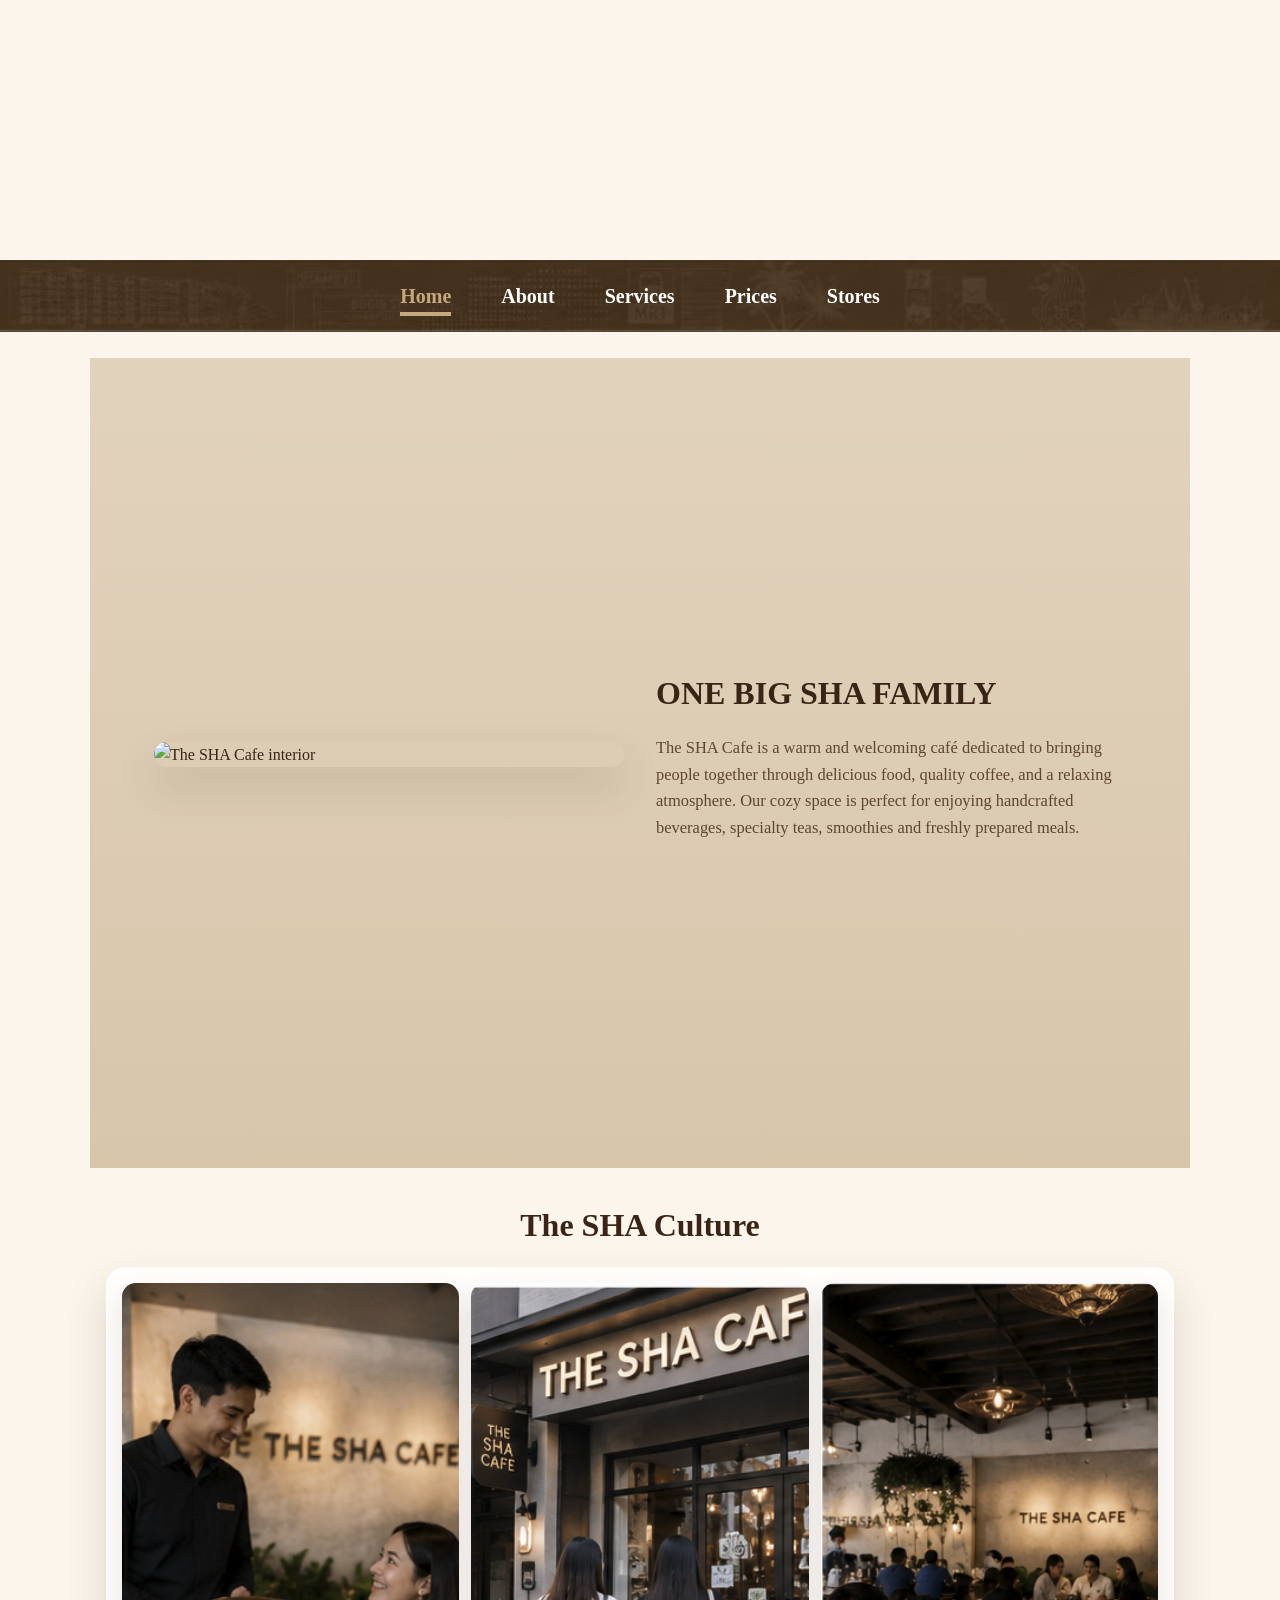
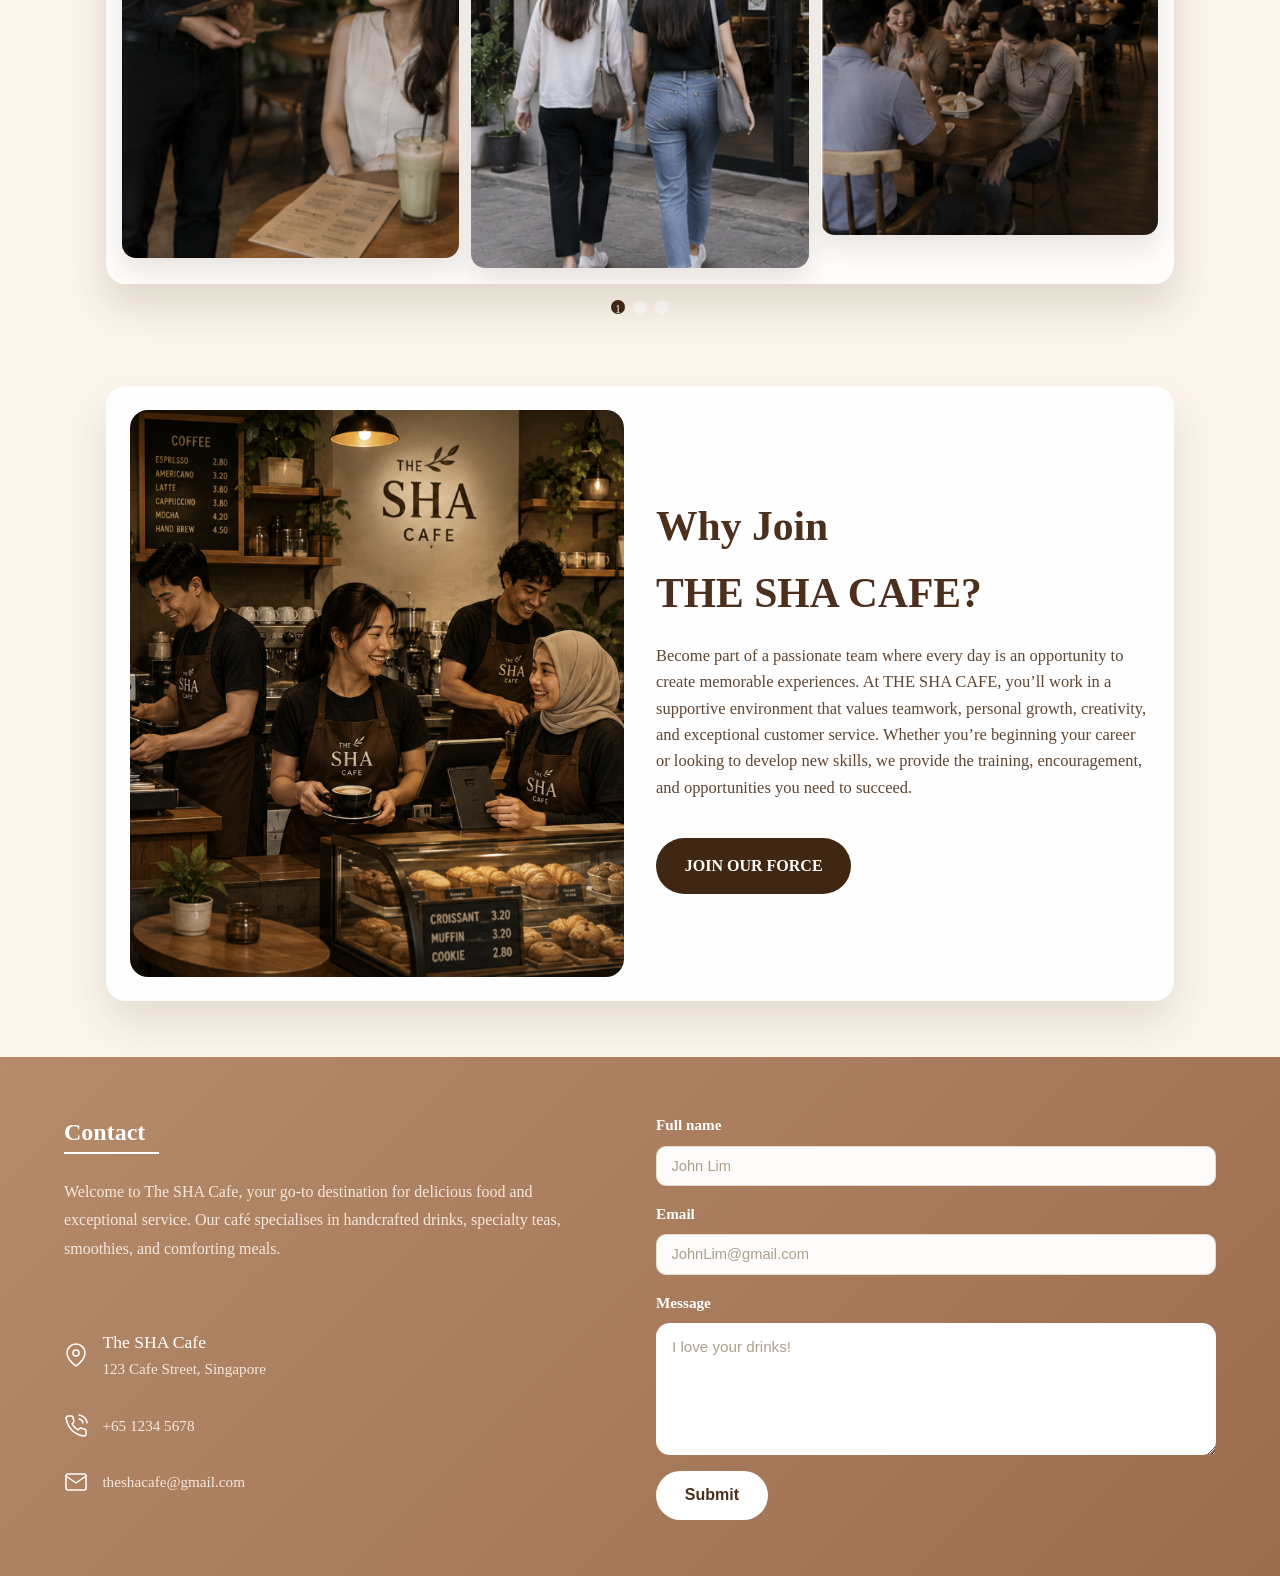
==== index.html @ d0bc81d5 "Add files via upload" ====
<!--AUTHOR: PULAVARTHI ABHIJEET VARDHAN-->
<!--ADMIN NO: 261509L-->
<!-- ALL IMAGES AND SVGS WERE DONE BY AI-->
<!DOCTYPE html>
<html lang="en">
<head>
    <meta charset="UTF-8">
    <meta name="viewport" content="width=device-width, initial-scale=1.0">
    <title>THE SHA CAFE</title>
    <link rel="stylesheet" href="css files/global.css">
    <link rel="stylesheet" href="css files/index.css">
</head>
<body>
    <!-- Opening logo animation screen -->
  <section class="logointro" aria-hidden="true">
    <div class="logowrap">
      <img
        class="logo"
        src="images/sha-cafe-logo.png"
        alt="The SHA Café logo"
      />
      <div class="shine"></div>
      <p class="welcometext">Welcome to SHA Café</p>
    </div>
  </section>
  <!-- websites content -->
    <header class="hero-header">
        <img src="images/Transparent.png" alt="The Sha Cafe Logo" style="display: block; margin: 0 auto; width: 200px; height: 200px;">
    </header>
    <nav class="navbar">
        <ul class="navlink">
            <li><a href="index.html" class="active">Home</a></li>
            <li><a href="aboutus.html">About</a></li>
            <li><a href="services.html">Services</a></li>
            <li><a href="prices.html">Prices</a></li>
            <li><a href="stores.html">Stores</a></li>
        </ul>
    </nav>
    <br>
    <main>
        <section class="hero" id="home">
            <div class="heroimage">
                <img src="images/THS SHA CAFE.png" alt="The SHA Cafe interior">
            </div>
            <div class="herotext">
                <h2>ONE BIG SHA FAMILY</h2>
                <p>
                    The SHA Cafe is a warm and welcoming café dedicated to bringing people together through delicious food, quality coffee, and a relaxing atmosphere. Our cozy space is perfect for enjoying handcrafted beverages, specialty teas, smoothies and freshly prepared meals.
                </p>
            </div>
        </section>

        <section id="culture">
            <h2 class="section-title">The SHA Culture</h2>
            <div class="carousel">
                <input type="radio" id="slide1" name="carousel" checked>
                <input type="radio" id="slide2" name="carousel">
                <input type="radio" id="slide3" name="carousel">

                <div class="carousel-inner">
                    <div class="slides">
                        <div class="slide slide1">
                            <img src="images/Screenshot 2026-06-22 172841.png" alt="Culture image 1">
                            <img src="images/Screenshot 2026-06-22 170516.png" alt="Culture image 2">
                            <img src="images/Screenshot 2026-06-22 170541.png" alt="Culture image 3">
                        </div>
                        <div class="slide slide2">
                            <img src="images/Screenshot 2026-06-22 170557.png" alt="Culture image 4">
                            <img src="images/Screenshot 2026-06-22 170612.png" alt="Culture image 5">
                            <img src="images/Screenshot 2026-06-22 170637.png" alt="Culture image 6">
                        </div>
                        <div class="slide slide3">
                            <img src="images/Screenshot 2026-06-22 172850.png" alt="Culture image 7">
                            <img src="images/Screenshot 2026-06-22 172712.png" alt="Culture image 8">
                            <img src="images/Screenshot 2026-06-22 172802.png" alt="Culture image 9">
                        </div>
                    </div>
                </div>
                <div class="carouselcontrols">
                    <label for="slide1">1</label>
                    <label for="slide2">2</label>
                    <label for="slide3">3</label>
                </div>
            </div>
        </section>

        <section class="join-section">
            <div class="join-container">
                <div class="join-image">
                    <img src="images/carrer form photo.png" alt="Join our team at The SHA Cafe">
                </div>
                <div class="join-content">
                    <h2>Why Join<br>THE SHA CAFE?</h2>
                    <p>
                        Become part of a passionate team where every day is an opportunity to create memorable experiences. At THE SHA CAFE, you’ll work in a supportive environment that values teamwork, personal growth, creativity, and exceptional customer service. Whether you’re beginning your career or looking to develop new skills, we provide the training, encouragement, and opportunities you need to succeed.
                    </p>
                    <a class="join-btn" href="joinourforce.html">JOIN OUR FORCE</a>
                </div>
            </div>
        </section>

        <footer class="contactFooter" id="contact">
            <div class="contactLeft">
                <h2 class="contactTitle">Contact</h2>
                <div class="contactTitleLine"></div>
                <p class="contactDescription">
                    Welcome to The SHA Cafe, your go-to destination for delicious food and exceptional service. Our café specialises in handcrafted drinks, specialty teas, smoothies, and comforting meals.
                </p>
                <div class="contactInfo">
                    <div class="contactInfoItem">
                        <svg class="contactIcon" viewBox="0 0 24 24" fill="none" stroke="currentColor" stroke-width="1.5" stroke-linecap="round" stroke-linejoin="round">
                            <path d="M21 10c0 7-9 13-9 13s-9-6-9-13a9 9 0 0 1 18 0z"/>
                            <circle cx="12" cy="10" r="3"/>
                        </svg>
                        <div>
                            <span class="contactName">The SHA Cafe</span><br>
                            <span class="contactSub">123 Cafe Street, Singapore</span>
                        </div>
                    </div>
                    <div class="contactInfoItem">
                        <svg class="contactIcon" viewBox="0 0 24 24" fill="none" stroke="currentColor" stroke-width="1.5" stroke-linecap="round" stroke-linejoin="round">
                            <path d="M15.05 5A5 5 0 0 1 19 8.95M15.05 1A9 9 0 0 1 23 8.94m-1 7.98v3a2 2 0 0 1-2.18 2 19.79 19.79 0 0 1-8.63-3.07 19.5 19.5 0 0 1-6-6 19.79 19.79 0 0 1-3.07-8.67A2 2 0 0 1 4.11 2h3a2 2 0 0 1 2 1.72 12.84 12.84 0 0 0 .7 2.81 2 2 0 0 1-.45 2.11L8.09 9.91a16 16 0 0 0 6 6l1.27-1.27a2 2 0 0 1 2.11-.45 12.84 12.84 0 0 0 2.81.7A2 2 0 0 1 22 16.92z"/>
                        </svg>
                        <span class="contactPhone">+65 1234 5678</span>
                    </div>
                    <div class="contactInfoItem">
                        <svg class="contactIcon" viewBox="0 0 24 24" fill="none" stroke="currentColor" stroke-width="1.5" stroke-linecap="round" stroke-linejoin="round">
                            <path d="M4 4h16a2 2 0 0 1 2 2v12a2 2 0 0 1-2 2H4a2 2 0 0 1-2-2V6a2 2 0 0 1 2-2z"/>
                            <polyline points="22,6 12,13 2,6"/>
                        </svg>
                        <span class="contactSub">theshacafe@gmail.com</span>
                    </div>
                </div>
            </div>

            <div class="contactRight">
                <form id="contactForm" action="thankyou.html">
                    <div class="formGroup">
                        <label for="full-name">Full name</label>
                        <input type="text" id="full-name" name="full-name" placeholder="John Lim" required>
                    </div>
                    <div class="formGroup">
                        <label for="email">Email</label>
                        <input type="email" id="email" name="email" placeholder="JohnLim@gmail.com" required>
                    </div>
                    <div class="formGroup">
                        <label for="message">Message</label>
                        <textarea id="message" name="message" rows="6" placeholder="I love your drinks!" required></textarea>
                    </div>
                    <button class="submitBtn" type="submit">Submit</button>
                </form>
            </div>
        </footer>
    </main>
</body>
</html>
---- css files/global.css ----
/* CSS for the header section seen at the top of the page */

*.hero-header {
    background-image: url('../images/sha-cafe-banner.png')!important;
    background-size: cover !important;
    background-position: center !important;
    background-repeat: no-repeat !important;
    padding: 60px 20px !important;
    display: flex !important;
    flex-direction: column !important;
    align-items: center !important;
    text-align: center !important;
    margin-bottom: 0px !important;
    padding-bottom: 0px !important;
}

/* CSS for navigation bar and animations. Animations and navbar from https://www.youtube.com/watch?v=5jWQVhJxU7c*/

.navbar {   
    background-color: var(--brown-dark);
    background-image: url("../images/navbar-banner.png") !important;
    background-position: center;
    background-repeat: no-repeat;
    background-size: cover;
    overflow: hidden;
    display: flex;
    justify-content: center;
    padding: 20px 0;
}

ul {
    display: flex;
    justify-content: center;
    list-style-type: none;
    padding: 0;
    margin-top: 0;
    margin: 0;
    gap: 50px;
}

ul li a {
    text-decoration: none;
    font-family: "CG Times", "Times New Roman", Times, serif;
    position: relative;
    font-size: 20px;
    font-weight: bold;
    color: #fff;
    transition: color 0.3s ease-in-out;

}

    ul li a::after{
    content: '';
    position: absolute;
    display: block;
    height: 0.2em;
    width: 0%;
    background-color: #c5a880;
    transition: width 0.3s ease-in-out;
}   

ul li a:hover::after{
    width: 100%;
}

ul li a:hover{
    color: #c5a880;
}   

ul li a.active {
    color: #c5a880;
}

ul li a.active::after {
    width: 100%;
}

/* CSS for the header section seen at the top of the page */

.hero-header {
    background-image: url('images/SHA CAFE BANNER.png');
    background-size: cover;
    background-position: center;
    background-repeat: no-repeat;
    padding: 60px 20px;
    display: flex;
    flex-direction: column;
    align-items: center;
    text-align: center;
    margin-bottom: 0px;
    padding-bottom: 0px;
}

@media screen and (max-width: 700px) {
    .navbar {
        padding: 16px;
    }

    ul {
        flex-wrap: wrap;
        gap: 12px 24px;
    }

    ul li a {
        font-size: 17px;
    }

    .hero-header {
        padding: 32px 16px 0;
    }
}
---- css files/index.css ----
:root {
    color-scheme: light;
    --cream: #f7efe8;
    --cream-dark: #efe0d2;
    --brown: #7a4f2f;
    --brown-dark: #4c2f1d;
    --wood: #b98c5f;
    --white: #fffdf9;
}

* {
    box-sizing: border-box;
}

body {
    margin: 0;
    min-height: 100vh;
    background: linear-gradient(180deg, #fcf6ee 0%, var(--cream) 100%);
    color: var(--brown-dark);
    font-family: "Segoe UI", Tahoma, Geneva, Verdana, sans-serif;
    line-height: 1.6;
}

img {
    display: block;
    width: 100%;
    height: auto;
    object-fit: cover;
}

h1,
h2,
h3 {
    font-family: Georgia, "Times New Roman", serif;
    margin: 0;
}

.pageheader {
    max-width: 1100px;
    margin: 0 auto;
    padding: 1.5rem 1rem 0.5rem;
    text-align: center;
}

.logo {
    margin: 0 auto 1rem;
    width: 120px;
}

.siteTitle {
    font-size: 2.6rem;
    color: var(--brown-dark);
    margin-bottom: 0.75rem;
}

.navlinks {
    display: flex;
    flex-wrap: wrap;
    justify-content: center;
    gap: 0.75rem;
    margin-bottom: 2rem;
}

.navlinks a {
    text-decoration: none;
    color: var(--brown-dark);
    background: rgba(255, 255, 255, 0.85);
    padding: 0.85rem 1.2rem;
    border-radius: 999px;
    font-weight: 600;
    transition: background 0.2s ease, transform 0.2s ease;
}

.navlinks a:hover {
    background: var(--cream-dark);
    transform: translateY(-1px);
}

.hero {
    max-width: 1100px;
    margin: 0 auto;
    display: grid;
    grid-template-columns: minmax(280px, 1fr) minmax(320px, 1.2fr);
    gap: 2rem;
    align-items: center;
    padding: 0 1rem 2rem;
}

.heroimage {
    border-radius: 24px;
    overflow: hidden;
    box-shadow: 0 20px 40px rgba(76, 47, 29, 0.16);
}

.herotext h2 {
    font-size: 2rem;
    margin-bottom: 1rem;
}

.herotext p {
    color: #5f4631;
    font-size: 1.03rem;
    margin: 0;
}

.section-title {
    text-align: center;
    margin: 2rem 0 1rem;
    font-size: 2rem;
}

.carousel {
    max-width: 1100px;
    margin: 0 auto 2.5rem;
    padding: 0 1rem;
}

.carousel input {
    display: none;
}

.carousel-inner {
    position: relative;
    overflow: hidden;
    border-radius: 20px;
    box-shadow: 0 20px 40px rgba(76, 47, 29, 0.16);
    background: rgba(255, 255, 255, 0.92);
}

.slides {
    display: grid;
    gap: 0.75rem;
    padding: 1rem;
}

.slide {
    display: none;
    grid-template-columns: repeat(3, minmax(0, 1fr));
    gap: 0.75rem;
}

.slide img {
    width: 100%;
    min-height: 180px;
    border-radius: 14px;
    box-shadow: 0 12px 28px rgba(76, 47, 29, 0.14);
}
/* show the right slide*/
#slide1:checked ~ .carousel-inner .slide1,
#slide2:checked ~ .carousel-inner .slide2,
#slide3:checked ~ .carousel-inner .slide3 {
    display: grid;
}

.carouselcontrols {
    display: flex;
    justify-content: center;
    gap: 0.5rem;
    padding: 1rem 0;
}

.carouselcontrols label {
    width: 14px;
    height: 14px;
    border-radius: 50%;
    background: rgba(255, 255, 255, 0.8);
    cursor: pointer;
    transition: transform 0.2s ease, background 0.2s ease;
    display: grid;
    place-items: center;
    font-size: 0.75rem;
    color: transparent;
}

.carouselcontrols label:hover {
    transform: scale(1.1);
}

#slide1:checked ~ .carouselcontrols label[for="slide1"],
#slide2:checked ~ .carouselcontrols label[for="slide2"],
#slide3:checked ~ .carouselcontrols label[for="slide3"] {
    background: var(--brown);
    color: white;
}
/* contact form formating and colour*/
.contactFooter {
    background: linear-gradient(135deg, #b58b6a 0%, #9b6d4e 100%);
    color: #fff;
    display: grid;
    grid-template-columns: 1fr 1fr;
    gap: 2rem;
    padding: 3.5rem 5%;
    margin-top: 2rem;
}

.contactTitleLine {
    width: 95px;
    height: 2px;
    background: #fff;
    margin-bottom: 1.5rem;
}
/*spacing for the svgs*/
.contactDescription {
    font-size: 1rem;
    line-height: 1.8;
    max-width: 520px;
    margin-bottom: 4rem;
    color: #f6e7dc;
}
/*space between the svgs*/
.contactInfo {
    display: grid;
    gap: 2rem;
}
/*allignment of the svgs and text*/
.contactInfoItem {
    display: flex;
    align-items: center;
    gap: 0.9rem;
}
/*size and colour of the svgs*/
.contactIcon {
    width: 24px;
    height: 24px;
    color: #fff;
    flex-shrink: 0;
}
/*styling of the text*/
.contactName {
    font-family: Georgia, serif;
    font-size: 1.1rem;
    color: #fff;
}

.contactPhone,
.contactSub {
    font-size: 0.95rem;
    color: #f6e7dc;
}

.formGroup {
    display: grid;
    gap: 0.5rem;
    margin-bottom: 1rem;
}

.formGroup label {
    color: #fff;
    font-size: 0.95rem;
    font-weight: 600;
}
/*styling of the input fields and textarea*/
.formGroup input,
.formGroup textarea {
    width: 100%;
    padding: 0.95rem 1rem;
    border-radius: 14px;
    border: none;
    background: #fff;
    color: #4c2f1d;
    font-size: 0.95rem;
    resize: vertical;
}
/*styling of the submit button*/
.submitBtn {
    background: #fff;
    color: #4c2f1d;
    border: none;
    border-radius: 999px;
    padding: 0.95rem 1.8rem;
    font-size: 1rem;
    font-weight: 600;
    cursor: pointer;
    transition: transform 0.2s ease, background 0.2s ease;
}
.submitBtn:hover {
    background: #f4e8dd;
    transform: translateY(-1px);
}
/* spacing of the join our force*/
.join-section {
  max-width: 1100px;
  margin: 2.5rem auto;
  padding: 1rem;
}
/*white border for the join our forces*/
.join-container {
  display: grid;
  grid-template-columns: 1fr 1fr;
  gap: 2rem;
  align-items: center;
  background: rgba(255,255,255,0.95);
  border-radius: 20px;
  padding: 1.5rem;
  box-shadow: 0 20px 40px rgba(76, 47, 29, 0.12);
}

.join-image img {
  width: 100%;
  height: auto;
  border-radius: 18px;
  object-fit: cover;
}
/*font size and colour of the paragraph*/
.join-content h2 {
  font-size: 2.6rem;
  color: var(--brown-dark);
  margin-bottom: 0.75rem;
}

.join-content p {
  color: #5f4631;
  font-size: 1.03rem;
  line-height: 1.6;
}
/* the join our force button*/
.join-btn {
  display: inline-block;
  margin-top: 1.25rem;
  background: var(--brown);
  color: var(--white);
  padding: 0.95rem 1.8rem;
  border-radius: 999px;
  text-decoration: none;
  font-weight: 700;
}
@media (max-width: 900px) {
    .hero {
        grid-template-columns: 1fr;
    }

    .contactFooter {
        grid-template-columns: 1fr;
    }
}

@media (max-width: 720px) {
    .siteTitle {
        font-size: 2rem;
    }

    .navlinks {
        gap: 0.5rem;
    }

    .carousel-inner {
        border-radius: 16px;
    }

    .slide {
        grid-template-columns: 1fr;
    }

    .carouselcontrols {
        gap: 0.35rem;
    }
}
/*hover effect for the join our force button*/
@media (max-width: 900px) {
  .join-container {
    grid-template-columns: 1fr;
    text-align: center;
  }

  .join-content h2 {
    font-size: 2rem;
  }

  .join-btn {
    display: block;
    margin: 1rem auto 0;
  }
}
/*-------------end  of index.html styling------------------*/
/* thank you page styling */
.thankyouSection {
    min-height: 100vh;
    display: flex;
    align-items: center;
    justify-content: center;
    padding: 2rem 1rem;
    background: linear-gradient(180deg, #fcf6ee 0%, #f4e0ce 100%);
}
/*white boardwer styling for the thank you page*/
.thankyouCard {
    max-width: 620px;
    width: 100%;
    padding: 2.5rem 2rem;
    background: rgba(255, 255, 255, 0.95);
    border-radius: 26px;
    box-shadow: 0 24px 60px rgba(76, 47, 29, 0.15);
    text-align: center;
}
/* thank you page heading styling*/
.thankyouCard h1 {
    font-size: 2.5rem;
    margin-bottom: 1rem;
    color: var(--brown-dark);
}

.thankyouCard p {
    color: #5f4631;
    font-size: 1.05rem;
    line-height: 1.8;
    margin-bottom: 1.75rem;
}
/*styling of the thank you button*/
.thankyouCard a {
    display: inline-block;
    text-decoration: none;
    background: var(--brown);
    color: var(--white);
    padding: 0.95rem 1.8rem;
    border-radius: 999px;
    box-shadow: 0 12px 24px rgba(76, 47, 29, 0.16);
    transition: transform 0.2s ease, background 0.2s ease;
}

.thankyouCard a:hover {
    background: var(--wood);
    transform: translateY(-1px);
}
/*-------------end of thank you page styling------------------*/
/*THE SHA CAFE — Job Application Page*/
:root {
  --color-bg-warm: #e2d3bd;
  --color-bg-warm-dark: #d8c6ab;
  --color-brown-900: #3a2416;
  --color-brown-800: #4a2f1c;
  --color-brown-700: #5c3a22;
  --color-brown-600: #6b4226;
  --color-brown-accent: #7a4a26;
  --color-cream: #faf7f2;
  --color-cream-card: #fbf8f3;
  --color-input-border: #e3dccf;
  --color-input-bg: #fdfcfa;
  --color-placeholder: #ada08c;
  --color-label: #3a2b1d;
  --color-footer-bg: #cdb99a;
  --color-focus-ring: #8a5a2e;

  --font-display: "Playfair Display", Georgia, "Times New Roman", serif;
  --font-body: "Inter", -apple-system, BlinkMacSystemFont, "Segoe UI", sans-serif;

  --radius-lg: 20px;
  --radius-md: 10px;
  --radius-sm: 6px;
}
/*tells browser to smoothly animated*/
html {
  scroll-behavior: smooth;
}

body {
  margin: 0;
  font-family: var(--font-body);
  color: var(--color-brown-900);
  background: var(--color-bg-warm);
}
/* removes the default margin and padding from all elements and sets the box-sizing to border-box*/
img, svg {
  display: block;
}
/* removes the default underline from all links and sets the colour to brown accent*/
a {
  color: var(--color-brown-accent);
}

/* gives the hero section a background colour and spacing*/
.hero {
  position: relative;
  min-height: 90vh;
  display: grid;
  grid-template-columns: 1fr 1fr;
  align-items: center;
  gap: 2rem;
  padding: 4rem 5vw 5rem;
  background: linear-gradient(180deg, var(--color-bg-warm) 0%, var(--color-bg-warm-dark) 100%);
  overflow: hidden;
}
/* gives the hero image a border radius and shadow*/
.heroillustration {
  width: 100%;
  height: 100%;
}
/* gives the hero content a proper spacing and alignment*/
.herocontent {
  position: relative;
  z-index: 1;
  max-width: 28rem;
  padding-right: 2rem;
  padding-bottom: 34vh;
}
/* gives the hero title a proper font size and colour*/
.herotitle {
  font-family: var(--font-display);
  font-weight: 700;
  font-size: clamp(2.2rem, 4vw, 3.15rem);
  line-height: 1.15;
  margin: 0 0 1.25rem;
  color: var(--color-brown-900);
}
/* colour for the sha cafe title*/
.herotitle-accent {
  color: var(--color-brown-700);
}
/* line for title and paragraph*/
.herodivider {
  display: flex;
  align-items: center;
  gap: 0.6rem;
  margin-bottom: 1.5rem;
}
/* line for title and paragraph*/
.herodividerline {
  width: 2.5rem;
  height: 2px;
  background: var(--color-brown-accent);
}
/* gives the hero paragraph a proper font size and colour*/
.herostyling {
  font-size: 1.05rem;
  line-height: 1.6;
  color: var(--color-brown-800);
  max-width: 24rem;
  margin: 0 0 2.25rem;
}
/* gives the hero benefits a proper spacing and removes bullets*/
.herobenefitstyling {
  list-style: none;
  margin: 0;
  padding: 0;
  display: flex;
  flex-direction: column;
  gap: 1.35rem;
}
/* gives the hero benefits a proper spacing and alignment*/
.hernobenefit {
  display: flex;
  align-items: flex-start;
  gap: 1rem;
}

.hernobenefiticon {
  flex: none;
  width: 2.75rem;
  height: 2.75rem;
  border-radius: 50%;
  background: rgba(122, 74, 38, 0.14);
  color: var(--color-brown-700);
  display: flex;
  align-items: center;
  justify-content: center;
}

.herobenefittext {
  display: flex;
  flex-direction: column;
  gap: 0.15rem;
  font-size: 0.95rem;
  line-height: 1.5;
  color: var(--color-brown-800);
}

.herobenefittextStrong {
  font-size: 1rem;
  color: var(--color-brown-900);
}

/*border for the form*/
.formcard{
  background: var(--color-cream-card);
  border-radius: var(--radius-lg);
  box-shadow: 0 25px 60px -15px rgba(58, 36, 22, 0.35);
  padding: 2.75rem 3rem 3rem;
  max-width: 42rem;
  margin-left: auto;
}
/* gives the form title a proper font size and colour*/
.formcardTitle {
  font-family: var(--font-display);
  font-weight: 700;
  font-size: 1.9rem;
  text-align: center;
  margin: 0 0 0.4rem;
  color: var(--color-brown-900);
  position: relative;
  padding-bottom: 0.85rem;
}
/*a line under the job application*/
.formcardTitle::after {
  content: "";
  position: absolute;
  bottom: 0;
  left: 50%;
  transform: translateX(-50%);
  width: 3rem;
  height: 3px;
  background: var(--color-brown-accent);
  border-radius: 2px;
}
/*gives the form the font size and colour*/
.formcardSubtitle {
  text-align: center;
  color: #7a6a57;
  font-size: 0.92rem;
  margin: 0 0 2rem;
}
/* gives the form a proper spacing and alignment*/
.fromgrid {
  display: grid;
  grid-template-columns: 1fr 1fr;
  gap: 1.4rem 1.5rem;
}

/* proper spacing of the textarea*/
.fieldfull {
  grid-column: 1 / -1;
}
/* bolds the label of the textarea*/
.fieldlabel {
  font-size: 0.88rem;
  font-weight: 600;
  color: var(--color-label);
}

.required {
  color: #b5482f;
}
/* give font size and colour to the input fields and textarea*/
input[type="text"],
input[type="email"],
input[type="tel"],
input[type="date"],
select,
textarea {
  width: 100%;
  font-family: var(--font-body);
  font-size: 0.92rem;
  color: var(--color-brown-900);
  background: var(--color-input-bg);
  border: 1px solid var(--color-input-border);
  border-radius: var(--radius-md);
  padding: 0.7rem 0.9rem;
}

input::placeholder,
textarea::placeholder {
  color: var(--color-placeholder);
}
/* gives the textarea a proper height and font size*/ 
textarea {
  resize: vertical;
  min-height: 3.2rem;
  font-family: var(--font-body);
}

/* Custom select chevron */
.selectwrap {
  position: relative;
}
/* to add aroow for selection*/
.selectwrapSelect {
  appearance: none;
  -webkit-appearance: none;
  padding-right: 2.4rem;
  cursor: pointer;
}

.selectwrap::after {
  content: "";
  position: absolute;
  right: 1rem;
  top: 50%;
  width: 0.55rem;
  height: 0.55rem;
  border-right: 2px solid var(--color-brown-700);
  border-bottom: 2px solid var(--color-brown-700);
  transform: translateY(-70%) rotate(45deg);
  pointer-events: none;
}

/* File upload */
.filerow {
  display: flex;
  align-items: center;
  gap: 0.9rem;
  flex-wrap: wrap;
}
/* gives the file upload button a proper spacing and colour*/
.filebutton {
  position: relative;
  display: inline-flex;
  align-items: center;
  background: var(--color-input-bg);
  border: 1px solid var(--color-input-border);
  border-radius: var(--radius-sm);
  padding: 0.5rem 1rem;
  font-size: 0.85rem;
  font-weight: 600;
  color: var(--color-brown-800);
  cursor: pointer;
}
/*Visually hides the actual file input (accessible but invisible).*/
.fileinput {
  position: absolute;
  width: 1px;
  height: 1px;
  padding: 0;
  margin: -1px;
  overflow: hidden;
  clip: rect(0, 0, 0, 0);
  white-space: nowrap;
  border: 0;
}

.filestatus {
  font-size: 0.88rem;
  color: #7a6a57;
}

.filehint {
  font-size: 0.8rem;
  color: #9a8b76;
  margin-left: auto;
}

/* Consent checkbox */
.fieldconsent {
  flex-direction: row;
  align-items: flex-start;
  gap: 0.6rem;
}
/* Adjust the checkbox size and spacing, and give it the brown*/
.fieldconsentInput[type="checkbox"] {
  margin-top: 0.2rem;
  width: 1.05rem;
  height: 1.05rem;
  accent-color: var(--color-brown-700);
  flex: none;
}

.fieldconsentLabel {
  font-weight: 400;
  font-size: 0.88rem;
  color: var(--color-brown-800);
}

.fieldconsent a {
  text-decoration: underline;
}

/* Submit button */
.submit-btn {
  width: 100%;
  display: inline-flex;
  align-items: center;
  justify-content: center;
  gap: 0.6rem;
  background: var(--color-brown-900);
  color: #fff;
  font-family: var(--font-body);
  font-size: 1rem;
  font-weight: 600;
  border: none;
  border-radius: var(--radius-md);
  padding: 0.95rem 1.5rem;
  cursor: pointer;
  transition: background-color 0.15s ease, transform 0.1s ease;
}

.submit-btn:hover {
  background: var(--color-brown-800);
}

.submit-btn:active {
  transform: translateY(1px);
}

/* FOOTER */

.sitefooter {
  background: var(--color-footer-bg);
  color: var(--color-brown-900);
  padding: 1.75rem 5vw;
  display: flex;
  flex-wrap: wrap;
  align-items: center;
  justify-content: space-between;
  gap: 1.5rem;
  font-size: 0.9rem;
}
/* gives a proper spacing for logo and link*/
.footeritem {
  display: flex;
  align-items: center;
  gap: 0.65rem;
}

.footerhome-btn {
  display: inline-flex;
  align-items: center;
  justify-content: center;
  padding: 0.95rem 1.35rem;
  min-width: 10rem;
  border-radius: 999px;
  background: linear-gradient(135deg, #6b3f21 0%, #4a2a15 100%);
  color: #fffdf9;
  text-decoration: none;
  font-size: 1rem;
  font-weight: 700;
  box-shadow: 0 12px 24px rgba(58, 36, 22, 0.2);
  transition: transform 0.2s ease, box-shadow 0.2s ease, background 0.2s ease;
}

.footerhome-btn:hover {
  transform: translateY(-2px);
  box-shadow: 0 15px 30px rgba(58, 36, 22, 0.24);
  background: linear-gradient(135deg, #7b4826 0%, #5b3219 100%);
}

/* make footer links black*/
.footeritem a {
  color: var(--color-brown-900);
  text-decoration: none;
}

/*RESPONSIVE*/

@media (max-width: 980px) {
  .hero {
    grid-template-columns: 1fr;
    padding: 3rem 6vw 3rem;
  }

  .herocontent {
    max-width: none;
    padding-right: 0;
  }

  .formcard{
    margin-left: 0;
    max-width: none;
    padding: 2rem 1.5rem 2.25rem;
  }
}
/* makes the form and footer responsive for mobile devices*/
@media (max-width: 640px) {
  .fromgrid {
    grid-template-columns: 1fr;
  }

  .filehint {
    margin-left: 0;
    width: 100%;
  }

  .sitefooter {
    flex-direction: column;
    align-items: flex-start;
  }

  .footerhome-btn {
    width: fit-content;
    padding: 0.95rem 1.25rem;
  }
}

/*Reduced motion*/

@media (prefers-reduced-motion: reduce) {
  html {
    scroll-behavior: auto;
  }

  * {
    transition: none !important;
  }
}
/*------------END OF JOB APPLICATION PAGE STYLING------------------*/
:root {
  --cream: #fbf5eb;
  --brown: #402714;
  --gold: #9d7041;
}

* {
  box-sizing: border-box;
}

body {
  margin: 0;
  min-height: 100vh;
  background: var(--cream);
  font-family: Georgia, serif;
}

/* Opening screen container */
.logointro {
  position: fixed;
  inset: 0;
  z-index: 9999;
  display: grid;
  place-items: center;
  overflow: hidden;
  background: radial-gradient(circle at center, #fffdf8 0%, #f8eee0 52%, #ead8c1 100%);
  animation: introExit 1s ease-in-out 5.2s forwards;
}

/* Decorative warm glow circle behind logo */
.logointro::before {
  content: "";
  position: absolute;
  width: min(70vw, 700px);
  aspect-ratio: 1;
  border: 1px solid rgba(157, 112, 65, 0.25);
  border-radius: 50%;
  box-shadow:
    0 0 0 30px rgba(157, 112, 65, 0.04),
    0 0 0 70px rgba(157, 112, 65, 0.025),
    0 0 80px rgba(96, 55, 22, 0.16);
  transform: scale(0);
  animation: circleBloom 2.2s cubic-bezier(.16, 1, .3, 1) 0.15s forwards;
}

/* Logo container */
.logowrap {
  position: relative;
  width: min(76vw, 620px);
  padding: 2rem;
  opacity: 0;
  transform: translateY(28px) scale(0.88);
  animation: logoEnter 1.6s cubic-bezier(.16, 1, .3, 1) 0.65s forwards;
}

/* The Logo Image */
.logo {
  display: block;
  width: 70%;
  height: auto;
  position: relative;
  z-index: 2;
  /* Top to bottom reveal effect */
  clip-path: inset(0 0 100% 0);
  filter: drop-shadow(0 14px 22px rgba(64, 39, 20, 0.14));
  animation: logoReveal 1.8s cubic-bezier(.65, 0, .35, 1) 0.9s forwards;
}

/* Shimmering shine overlay */
.shine {
  position: absolute;
  z-index: 3;
  inset: 0;
  pointer-events: none;
  overflow: hidden;
  border-radius: 50%;
}

.shine::after {
  content: "";
  position: absolute;
  top: -25%;
  left: -80%;
  width: 45%;
  height: 150%;
  transform: rotate(20deg);
  background: linear-gradient(
    90deg,
    transparent 0%,
    rgba(255, 255, 255, 0.05) 25%,
    rgba(255, 247, 223, 0.85) 50%,
    rgba(255, 255, 255, 0.05) 75%,
    transparent 100%
  );
  animation: shimmer 1.3s ease-in-out 2.35s forwards;
}
/* Welcome text styling */
.welcometext {
  position: absolute;
  bottom: -1.3rem;
  left: 50%;
  z-index: 4;
  width: max-content;
  transform: translateX(-50%) translateY(10px);
  color: var(--brown);
  font-family: Arial, sans-serif;
  font-size: clamp(0.62rem, 1.2vw, 0.8rem);
  font-weight: 600;
  letter-spacing: 0.32em;
  text-transform: uppercase;
  opacity: 0;
  animation: welcomeAppear 1s ease 3.25s forwards;
}
/*Animation Keyframes*/
/* used for animation sequence by specifying the starting and ending states of the animation. */  
@keyframes circleBloom {
  0% { opacity: 0; transform: scale(0.35) rotate(-20deg); }
  100% { opacity: 1; transform: scale(1) rotate(0); }
}

@keyframes logoEnter {
  0% { opacity: 0; transform: translateY(28px) scale(0.88); }
  100% { opacity: 1; transform: translateY(0) scale(1); }
}

@keyframes logoReveal {
  0% { clip-path: inset(0 0 100% 0); }
  100% { clip-path: inset(0 0 0 0); }
}

@keyframes shimmer {
  from { left: -80%; }
  to { left: 140%; }
}

@keyframes sparkleAppear {
  to { opacity: 1; }
}

@keyframes welcomeAppear {
  to { opacity: 0.8; transform: translateX(-50%) translateY(0); }
}

@keyframes introExit {
  0% { opacity: 1; visibility: visible; }
  100% { opacity: 0; visibility: hidden; pointer-events: none; }
}
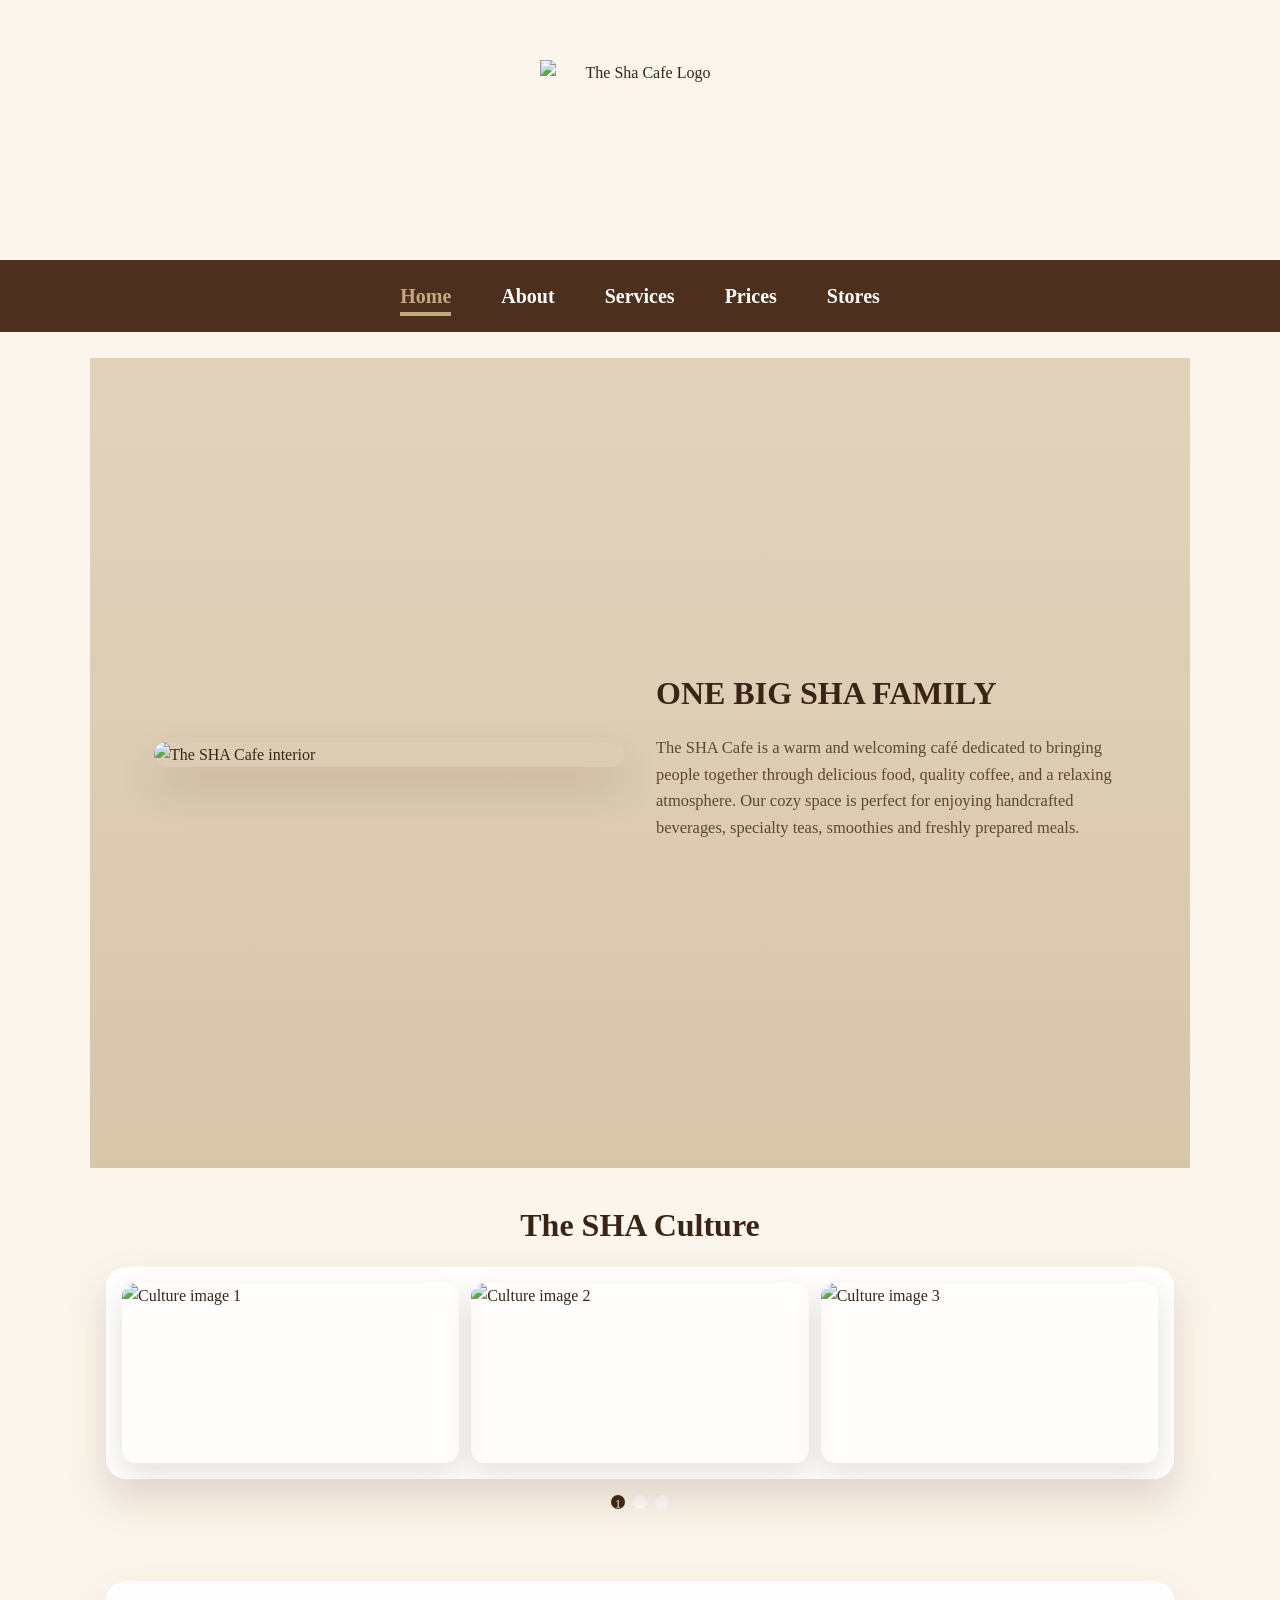
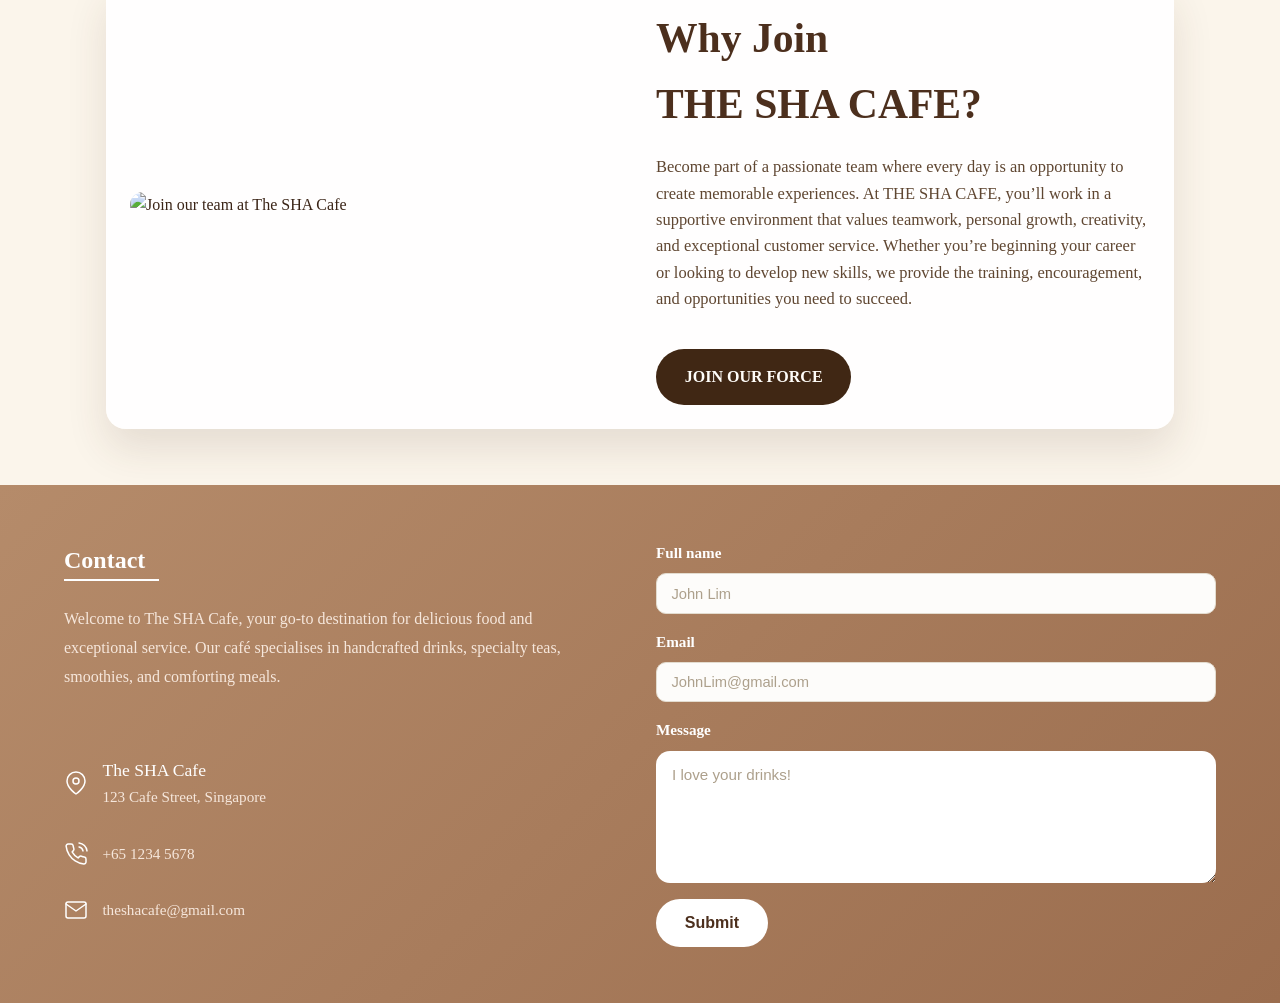
==== commit 623647f0: "Update index.html" ====
--- a/index.html
+++ b/index.html
@@ -40,7 +40,7 @@
     <main>
         <section class="hero" id="home">
             <div class="heroimage">
-                <img src="images/THS SHA CAFE.png" alt="The SHA Cafe interior">
+                <img src="images/THE SHA CAFE.png" alt="The SHA Cafe interior">
             </div>
             <div class="herotext">
                 <h2>ONE BIG SHA FAMILY</h2>
@@ -153,4 +153,4 @@
         </footer>
     </main>
 </body>
-</html>+</html>
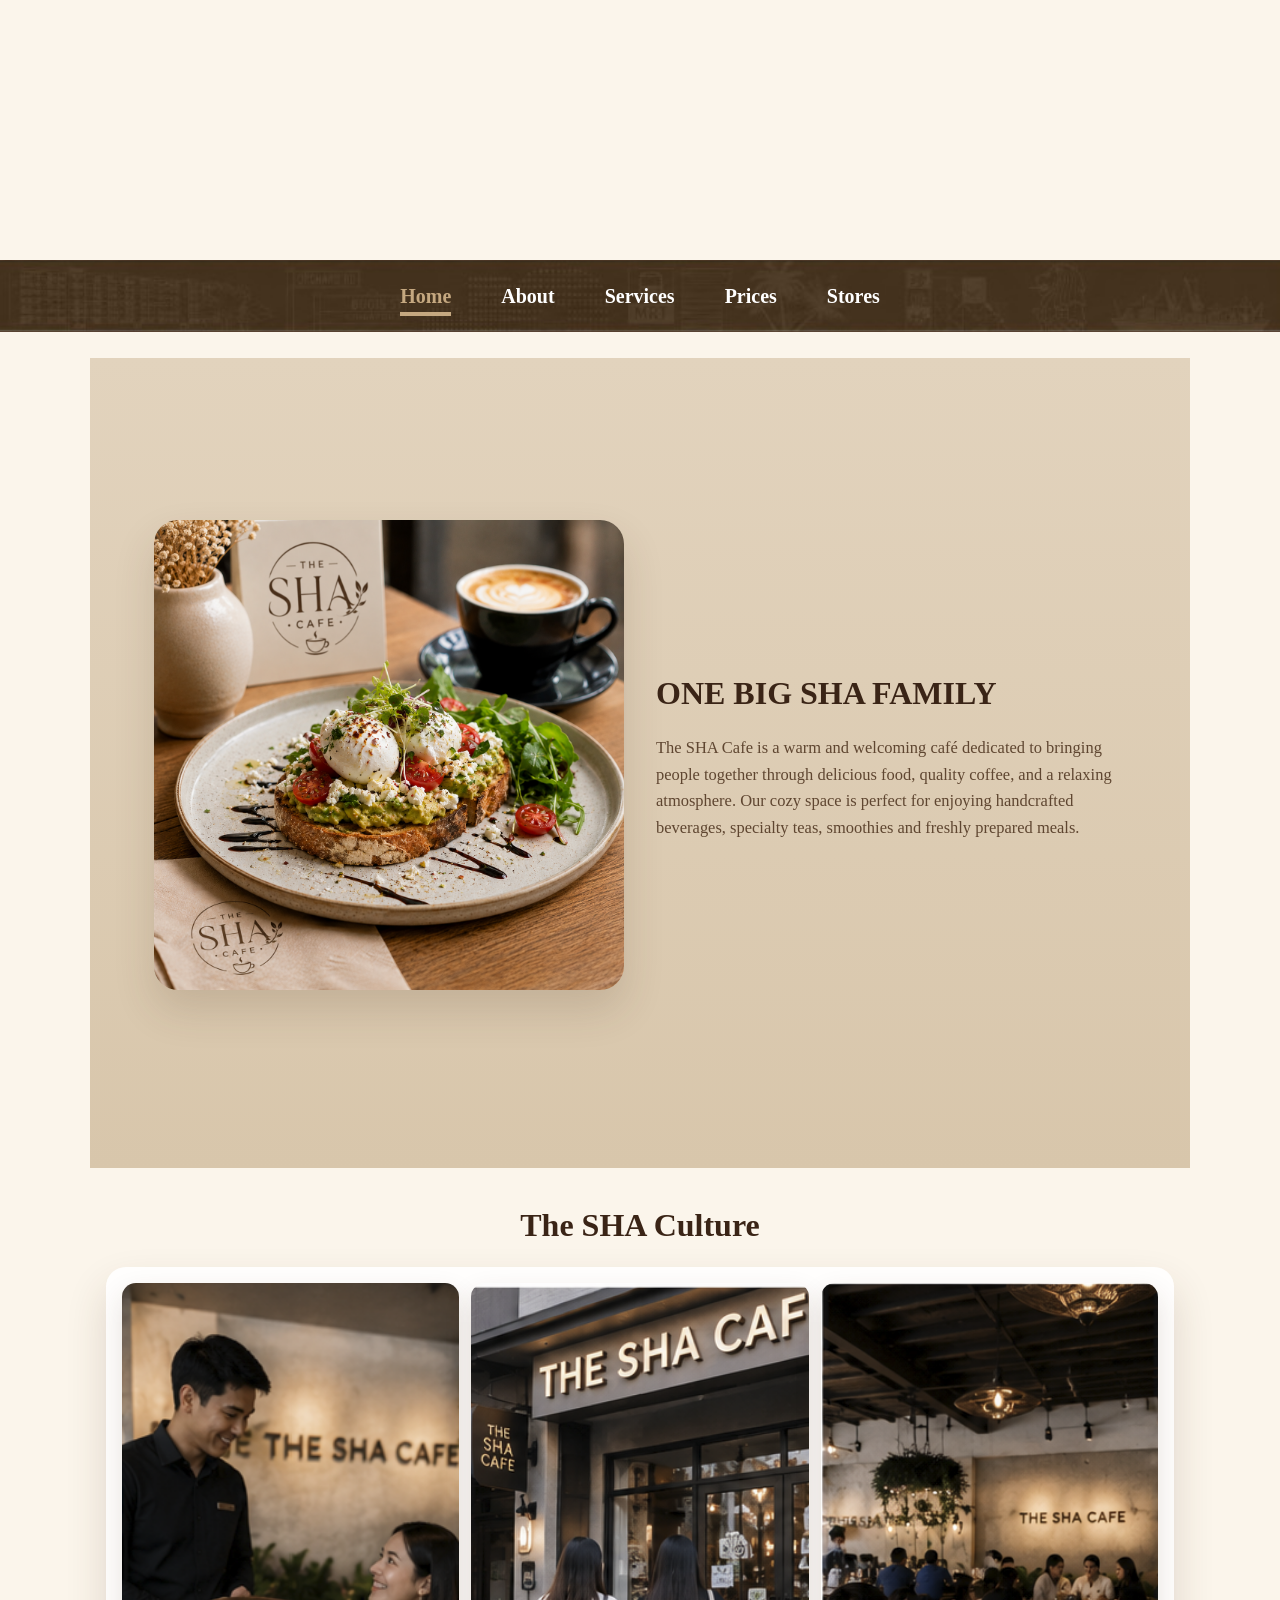
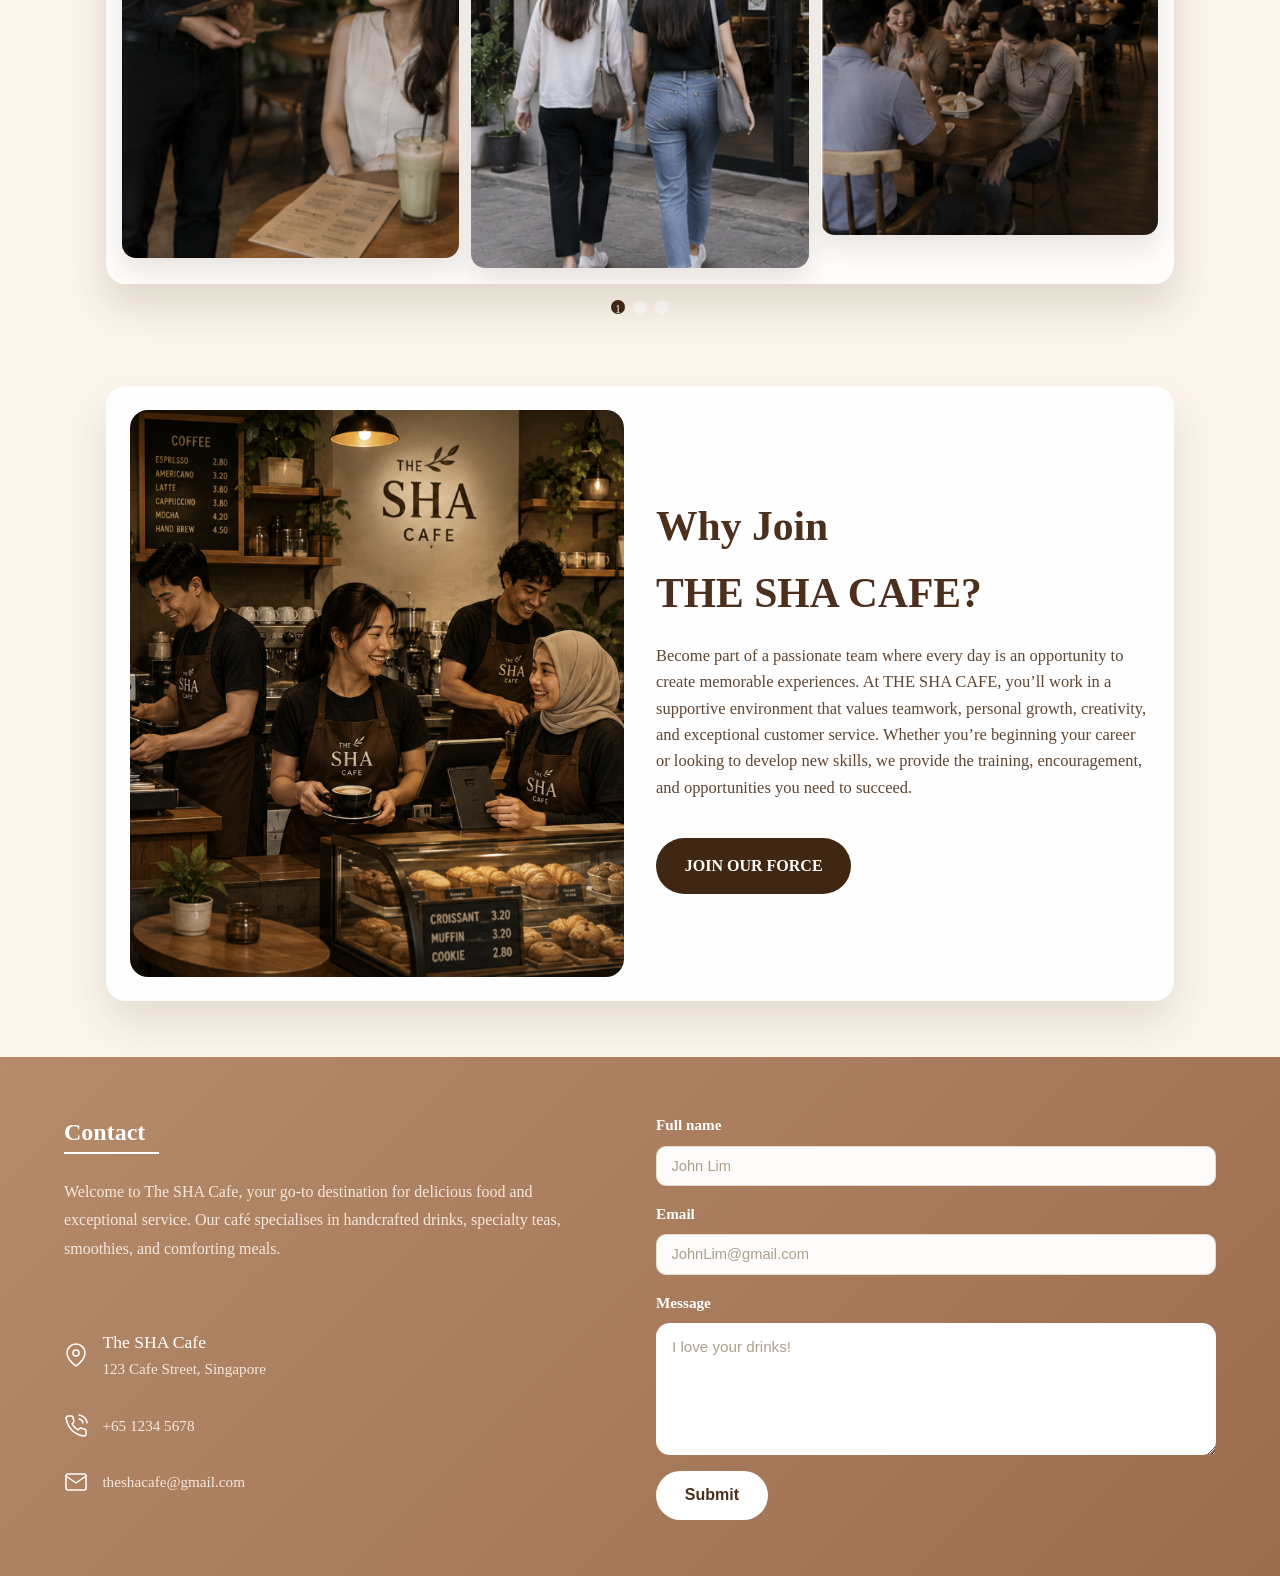
==== commit 2f8b30d1: "Add files via upload" ====
--- a/index.html
+++ b/index.html
@@ -153,4 +153,4 @@
         </footer>
     </main>
 </body>
-</html>
+</html>
